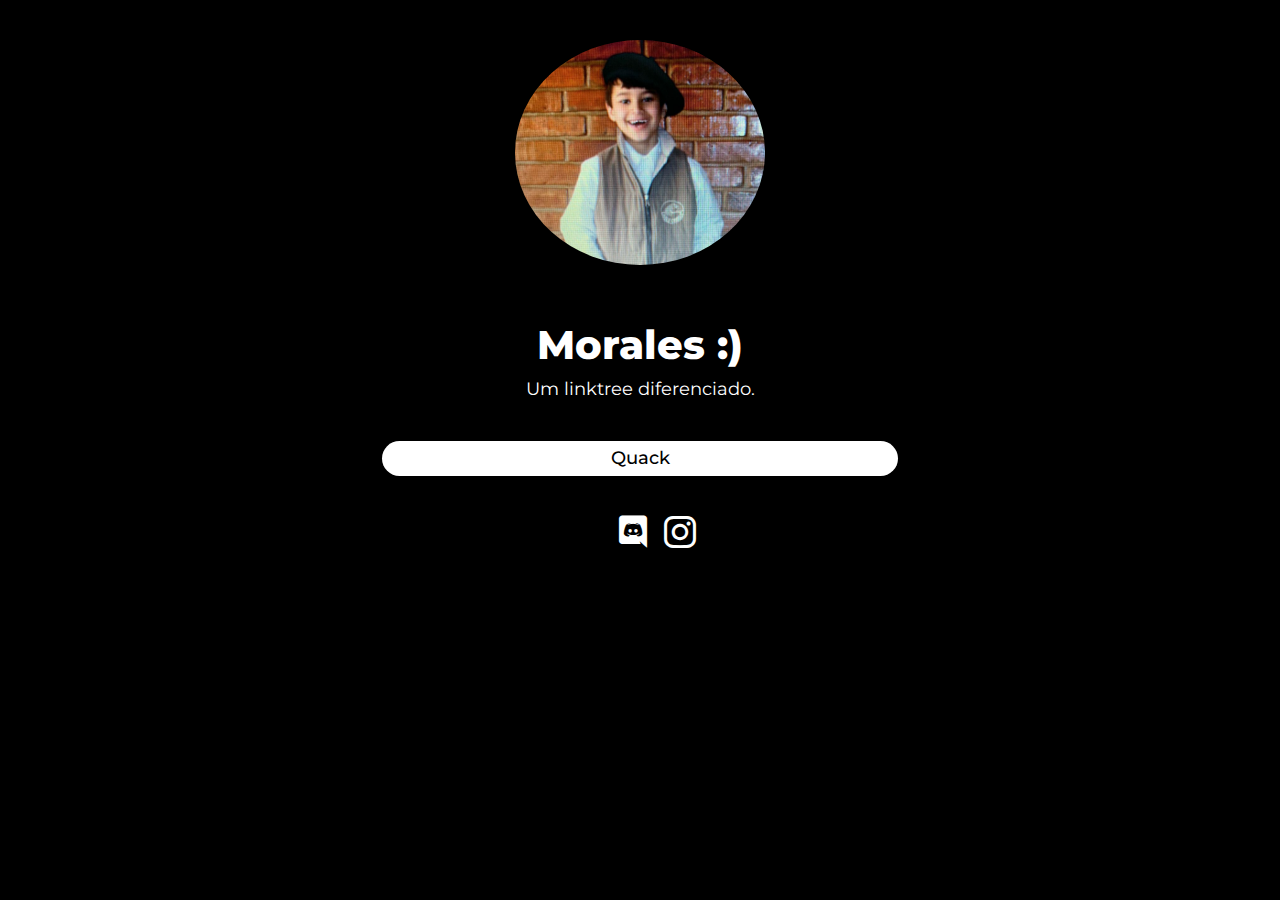
==== linktree/index.html @ a9da3240 "Add files via upload" ====
<!doctype html>
<html lang="pt-br">

<head>
    <meta charset="utf-8">
    <meta name="viewport" content="width=device-width, initial-scale=1">
    <meta name="description" content="INSERIR DESCRIÇÃO">
    <meta name="author" content="INSERIR SEU NOME/EMPRESA">
    <title>Morales</title>
    
    <!-- Favicon / Trocar a URL -->
    <link rel="shortcut icon" href="https://ehayashi.com/wp-content/uploads/2020/12/EH-Red.png" />

    <!-- Custom CSS -->
    <link rel="stylesheet" type="text/css" href="css/style.css">
    <!-- Bootstrap core CSS -->
    <link rel="stylesheet" type="text/css" href="font/bootstrap-icons.css">
    <link rel="stylesheet" type="text/css" href="css/bootstrap.min.css">
    
    <!-- Custom font styles for this template // Google Font -->
    <link rel="preconnect" href="https://fonts.gstatic.com">
    <link href="https://fonts.googleapis.com/css2?family=Montserrat:wght@400;500;600;700;800&display=swap" rel="stylesheet">

</head>

<body>

    <main>
        <!--Photo-->
        <div class="container-fluid photo" id="top">
            <div class="row">
                <div class="col">
                    <p>
                        <img src="img/eu.png">
                    </p>
                </div>
            </div>
        </div>


        <div class="container-fluid title">
            <div class="row">
                <div class="col">
                    <h1>Morales :)</h1>
                </div>
            </div>
        </div>


        <div class="container-fluid bio">
            <div class="row">
                <div class="col">
                    <p>Um linktree diferenciado.</p>
                </div>
            </div>
        </div>


        <div class="container-fluid links">
            <div class="row">
                <div class="col">
                    <a href="quack.webm" target="_blank" class="botao">
                        <p>Quack</p>
                    </a>
                </div>
            </div>
        </div>


        <div class="container-fluid social">
            <div class="row">
                <div class="col">
                    <ul>

						<li><a href="https://discord.gg/ZBpVePUQ2w" target="_blank"><i class="bi bi-discord" style="font-size: 2rem;" title="LinkedIn"></i></a></li>
                        <li><a href="https://www.instagram.com/gilbertomrls/" target="_blank"><i class="bi bi-instagram" style="font-size: 2rem;" title="Instagram"></i></a></li>
                        
                        
                    </ul>
                </div>
            </div>
        </div>
    </main>





</body>
    <!-- Bootstrap core JS -->
    <script src="js/bootstrap.js"></script>

</html>
---- linktree/css/style.css ----
body {
    /* Mudar cor do fundo */
    background-color: #000000!important;
    /* Mudar família da fonte */
    font-family:'Montserrat', sans-serif!important;
    /* Mudar cor da fonte */
    color: #ffffff!important;
    /* Não alterar */
    font-size: 1.1rem!important;
    line-height: 1.5rem!important;
    text-align: center!important;
}

.container-fluid {
    max-width: 540px;
}

/* PHOTO */
.photo {
    margin-top: 40px;
    margin-bottom: 40px;
}

.photo img {
    border-radius: 50%;
    max-width: 250px;
}

/* TITLE */
.title h1 {
    font-weight: 800;
    font-size: 2.5rem;
    line-height: 3rem;;
}

.title h2 {
    font-weight: 500;
    font-size: 1.5rem;
    line-height: 2.5rem;;
}

/* LINKS*/
.links {
    margin-bottom: 40px;
}

/* BOTÃO */
.botao {
    /* Mudar cor da fonte do botão */
    color: #000000;
    /* Mudar cor de fundo do botão */
    background-color: #ffffff;
    /* Não alterar */
    max-width: 100%;
    min-height: 2.2rem;
    vertical-align: middle;
    margin-top: 1.5rem;
    font-weight: 500;
    text-decoration: none;
    display: block;
    border-radius: 50px;
    padding-top: 0.3rem;
}

.botao:hover {
    /* Cor do texto e fundo - Quando tem link */
    color: #ffffff;
    background-color: #e7323f;
}

/* SOCIAL */
.social {
    margin-bottom: 40px;
}
.social a {
    text-decoration: none;
    /* Mudar cor da fonte do ícone */
    color: #ffffff;
}

.social a:hover {
    /* Cor do ícone - Quando tem link */
    text-decoration: none;
    color: #e7323f;
}

.social ul li {
    display: inline;
    list-style-type: none;
    margin: 0;
    padding: 5px;
}

/* FOOTER */
footer {
    font-size: 0.8rem;
    line-height: 1rem;
}

footer a {
    text-decoration: none;
    color: #ffffff;
}

footer a:hover {
    color: #e7323f;
}
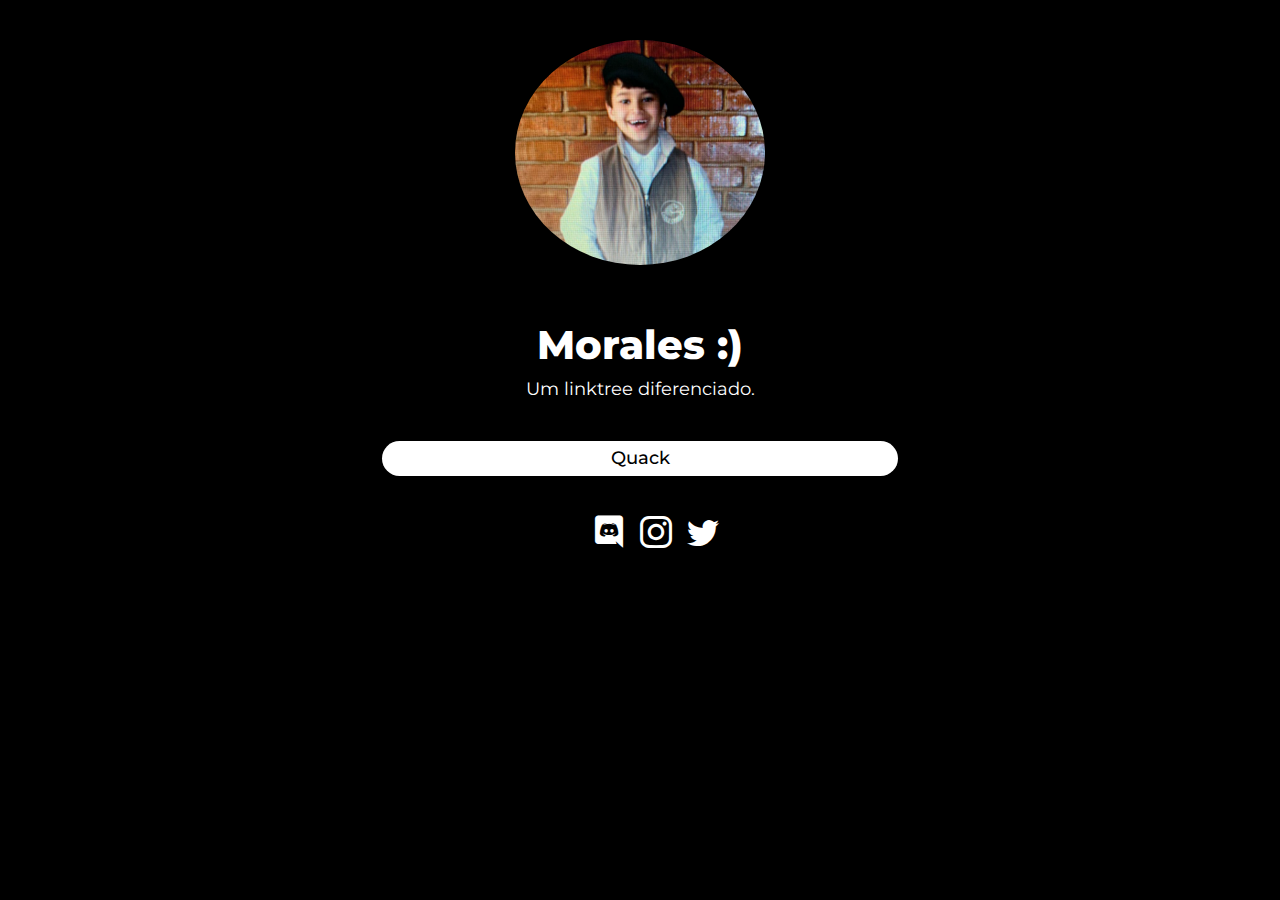
==== commit 96de5106: "Update index.html" ====
--- a/linktree/index.html
+++ b/linktree/index.html
@@ -72,8 +72,9 @@
                 <div class="col">
                     <ul>
 
-						<li><a href="https://discord.gg/ZBpVePUQ2w" target="_blank"><i class="bi bi-discord" style="font-size: 2rem;" title="LinkedIn"></i></a></li>
+						<li><a href="https://discord.gg/ZBpVePUQ2w" target="_blank"><i class="bi bi-discord" style="font-size: 2rem;" title="Discord"></i></a></li>
                         <li><a href="https://www.instagram.com/gilbertomrls/" target="_blank"><i class="bi bi-instagram" style="font-size: 2rem;" title="Instagram"></i></a></li>
+			    <li><a href="https://twitter.com/morasjdjwhsndnd?s=11&t=XfQW7jAzZyw-CHXIBh0waA" target="_blank"><i class="bi bi-twitter" style="font-size: 2rem;" title="Twitter"></i></a></li>
                         
                         
                     </ul>
@@ -90,4 +91,4 @@
     <!-- Bootstrap core JS -->
     <script src="js/bootstrap.js"></script>
 
-</html>+</html>
